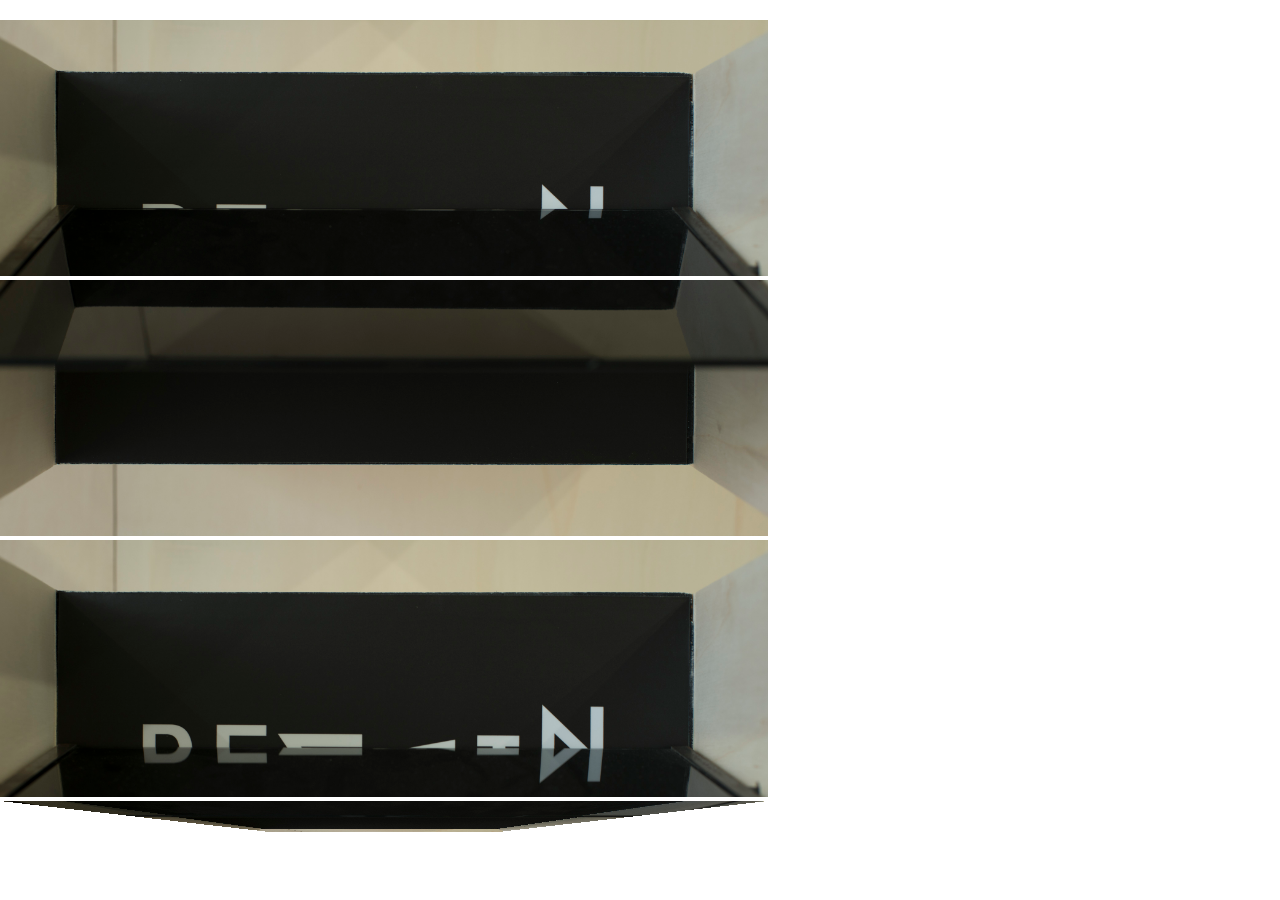
==== test-volet/index.html @ 98e82644 "foldscroll" ====
<!DOCTYPE html>
<html>
    <head>
        <title>FoldScroll</title>
        <meta name="viewport" content="width=device-width, initial-scale=1.0, maximum-scale=1.0, user-scalable=no, minimal-ui">
        <link rel="stylesheet" href="css/style.css">
    </head>
    <body>
      <div class="images">
          <img src="image/1.1.jpg">
          <img src="image/1.2.jpg">
          <img src="image/2.1.jpg">
          <img src="image/2.2.jpg">
          <img src="image/3.1.jpg">
          <img src="image/3.2.jpg">
          <img src="image/4.1.jpg">
          <img src="image/4.2.jpg">
          <img src="image/5.1.jpg">
          <img src="image/5.2.jpg">
          <img src="image/6.1.jpg">
          <img src="image/6.2.jpg">
      </div>
        <script src="https://ajax.googleapis.com/ajax/libs/jquery/1.8.0/jquery.min.js"></script>
        <script src="js/foldscroll.js"></script>
        <script type="text/javascript">



            $(function() {

                // Call the foldscroll plugin
                $('.images').foldscroll({
                    perspective: 100,
                    margin: '300px'
                    //margin: 0.3
                });
            });

        </script>

         <script type="text/javascript" src="foldscroll.min.js"></script>
    </body>
</html>
---- test-volet/css/style.css ----
html, body {
    background: white;
    margin: 0;

}

/* Demo */

.images{
  position: absolute;
  bottom: 20px;
  width: 768px;
  left: 0;
  top: 20px;
}

.images img{
  max-width: 100%;

}

}
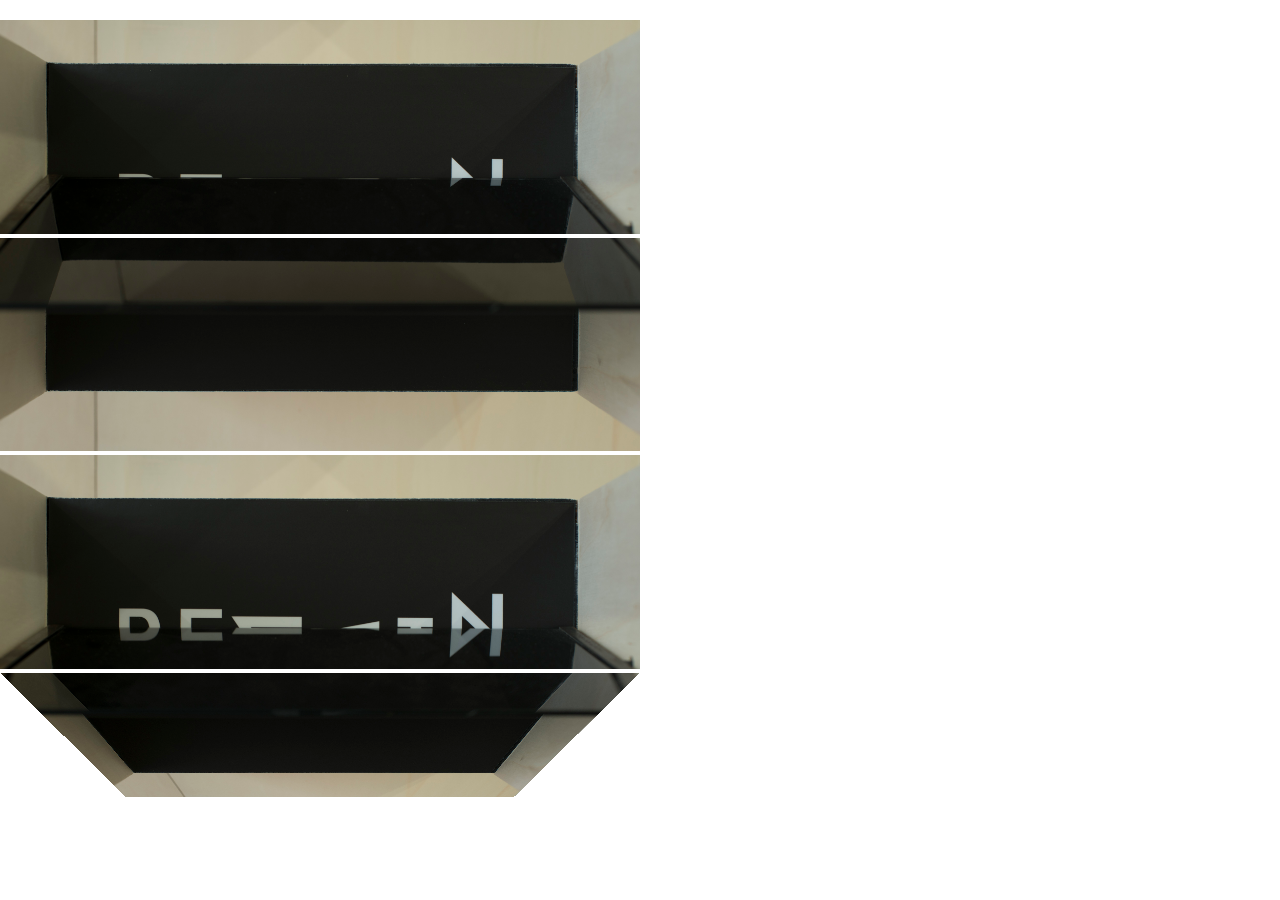
==== commit bcd0539d: "volet roulant et index modifier" ====
--- a/test-volet/index.html
+++ b/test-volet/index.html
@@ -31,8 +31,7 @@
                 // Call the foldscroll plugin
                 $('.images').foldscroll({
                     perspective: 100,
-                    margin: '300px'
-                    //margin: 0.3
+                    margin: 0.3
                 });
             });
 
--- a/test-volet/css/style.css
+++ b/test-volet/css/style.css
@@ -10,13 +10,12 @@
 .images{
   position: absolute;
   bottom: 20px;
-  width: 768px;
   left: 0;
   top: 20px;
 }
 
 .images img{
-  max-width: 100%;
+  max-width: 50%;
 
 }
 
